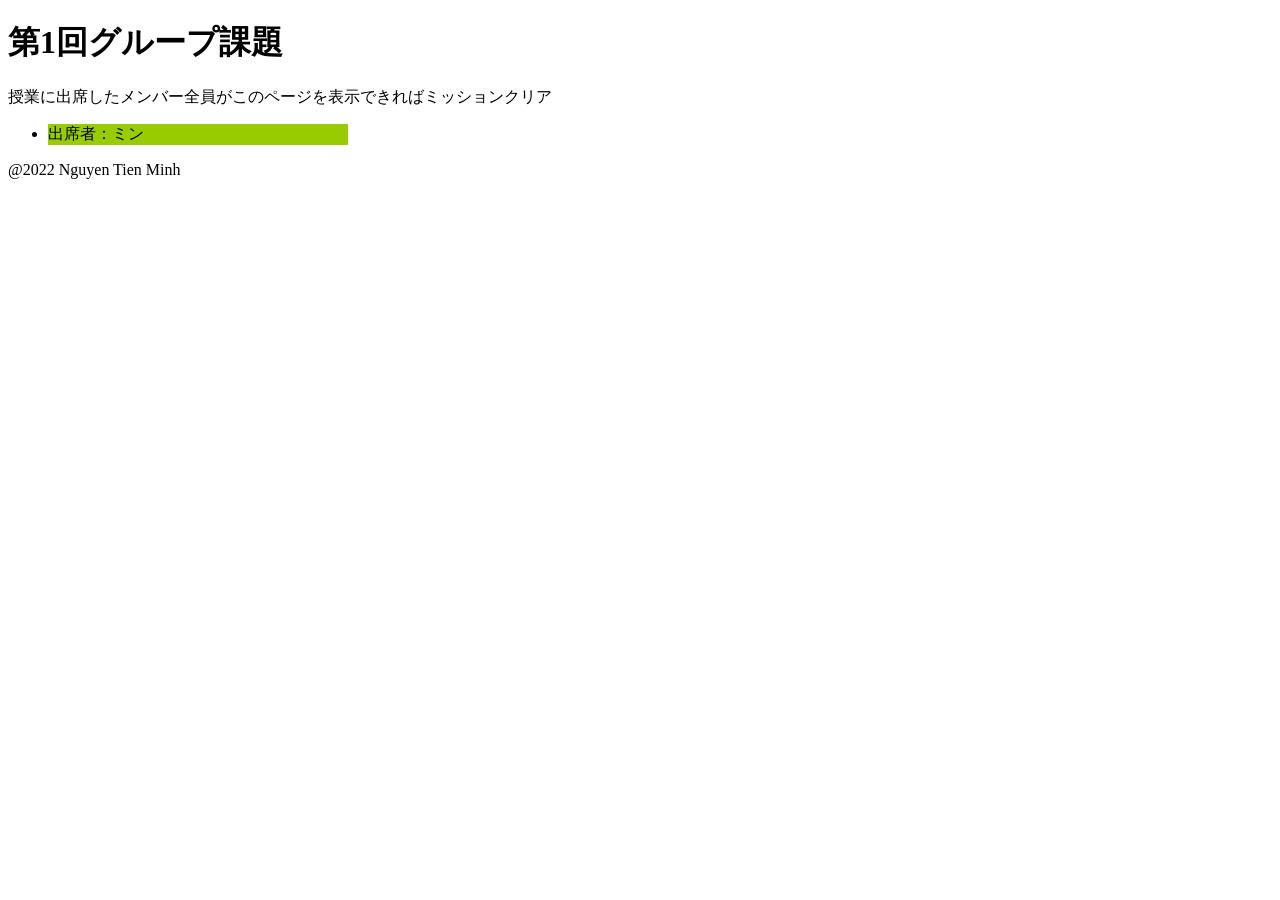
==== index.html @ e05ce8e7 "index.htmlとindex.cssの追加" ====
<!DOCTYPE html>
<html lang="ja">
    <head>
        <meta charset="UTF-8">
        <title>何度目かのHTML</title>
        <link href="index.css" rel="stylesheet" type="text/css">
    </head>
    <body>
        <h1>第1回グループ課題</h1>
        <p>授業に出席したメンバー全員がこのページを表示できればミッションクリア</p>
        <ul>
            <li>出席者：ミン</li>
        </ul>
        <footer>@2022 Nguyen Tien Minh</footer>
    </body>
</html>
---- index.css ----
li{
    color:black;
    background-color: #99cc00;
    width: 300px;
}
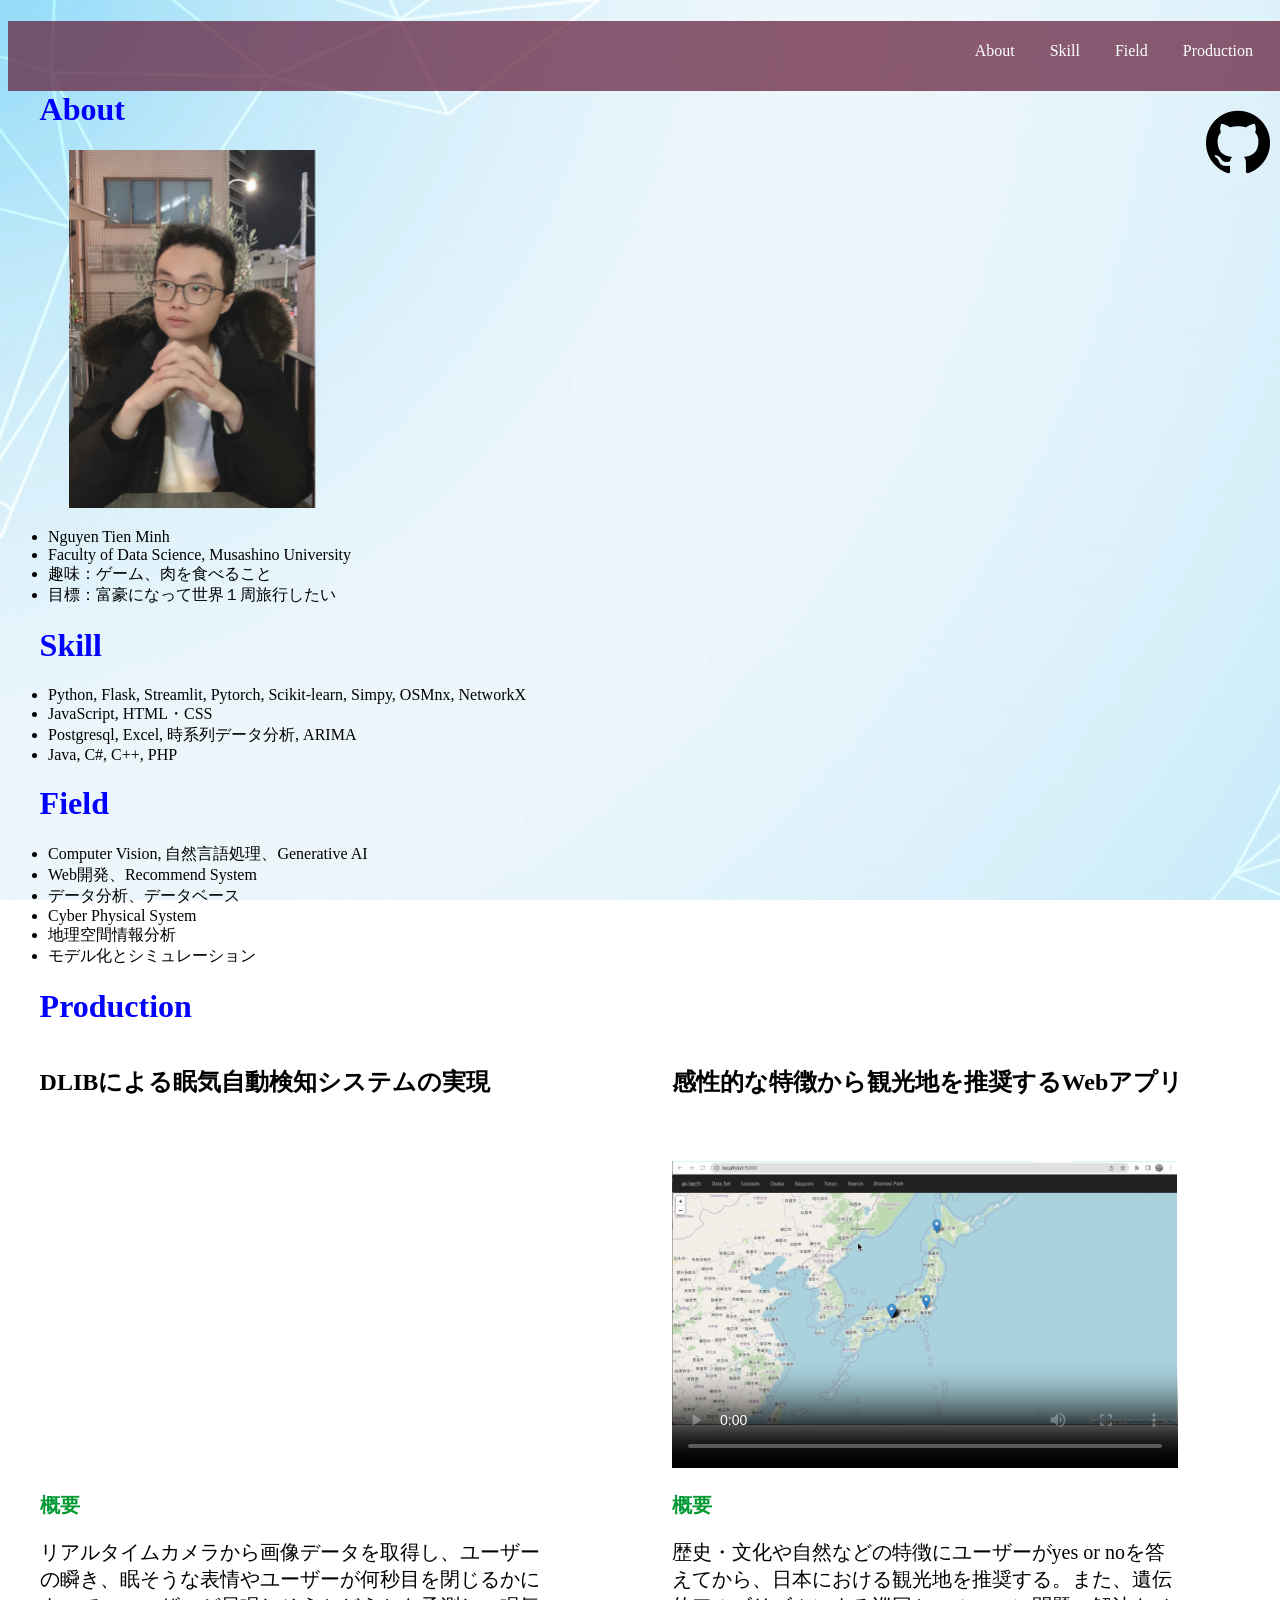
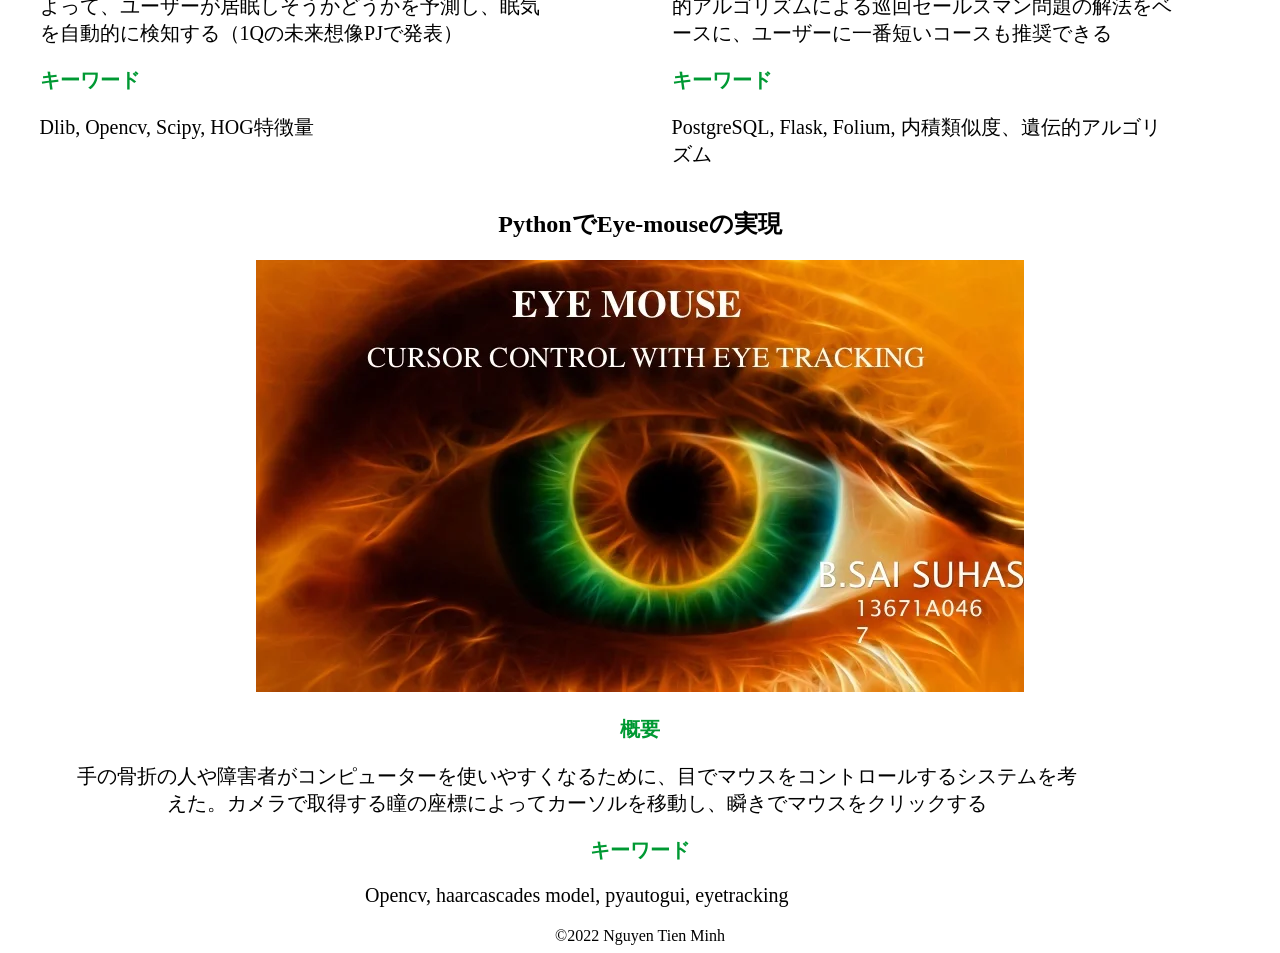
==== commit a0df2993: "init" ====
--- a/index.html
+++ b/index.html
@@ -1,16 +1,90 @@
 <!DOCTYPE html>
 <html lang="ja">
-    <head>
-        <meta charset="UTF-8">
-        <title>何度目かのHTML</title>
-        <link href="index.css" rel="stylesheet" type="text/css">
-    </head>
-    <body>
-        <h1>第1回グループ課題</h1>
-        <p>授業に出席したメンバー全員がこのページを表示できればミッションクリア</p>
+
+<head>
+    <meta charset="UTF-8">
+    <meta name="viewport" content="width=device-width, initial-scale=1, maximum-scale=1, user-scalable=no" />
+    <title>Minh's Portfolio</title>
+    <link href="css/index.css" rel="stylesheet" type="text/css">
+</head>
+
+<body>
+    <header>
+        <nav>
+            <ul class="menu">
+                <li class="menu"><a href="#about">About</a></li>
+                <li class="menu"><a href="#skill">Skill</a></li>
+                <li class="menu"><a href="#field">Field</a></li>
+                <li class="menu"><a href="#achievement">Production</a></li>
+            </ul>
+        </nav>
+    </header>
+    <div class="access">
+        <a href="https://github.com/MinhChaosBoDoiQua" target="_blank">
+            <img src="photo/github_icon.png" alt="git-hub icon">
+        </a>
+    </div>
+    <h1 class ="top_h1" id="about">About</h1>
+    <div class="about" id="about">
+        <div>
+            <a href="photo/img.jpg"><img src="photo/img.jpg" alt="Profile Picture" class="avatar"></a>
+        </div>
         <ul>
-            <li>出席者：ミン</li>
+            <li>Nguyen Tien Minh</li>
+            <li>Faculty of Data Science, Musashino University</li>
+            <li>趣味：ゲーム、肉を食べること</li>
+            <li>目標：富豪になって世界１周旅行したい</li>
         </ul>
-        <footer>@2022 Nguyen Tien Minh</footer>
-    </body>
+    </div>
+    <h1 id="skill">Skill</h1>
+    <ul>
+        <li>Python, Flask, Streamlit, Pytorch, Scikit-learn, Simpy, OSMnx, NetworkX</li>
+        <li>JavaScript, HTML・CSS</li>
+        <li>Postgresql, Excel, 時系列データ分析, ARIMA</li>
+        <li>Java, C#, C++, PHP</li>
+    </ul>
+
+    <h1 id="field">Field</h1>
+    <ul>
+        <li>Computer Vision, 自然言語処理、Generative AI</li>
+        <li>Web開発、Recommend System</li>
+        <li>データ分析、データベース</li>
+        <li>Cyber Physical System</li>
+        <li>地理空間情報分析</li>
+        <li>モデル化とシミュレーション</li>
+    </ul>
+    
+    <h1 id="achievement">Production</h1>
+    <div class="production" id="production">
+        <div>
+            <h2>DLIBによる眠気自動検知システムの実現</h2>
+            <iframe src="https://docs.google.com/presentation/d/e/2PACX-1vTD4KV_t59rBkcf__sMvQBA97ga9QhcguBac7UydmCaCJ4xhG484Jh8kHdFCl84dJjAFXw7MBYSMaa0/embed?start=false&loop=false&delayms=3000" frameborder="0" width="960" height="569" allowfullscreen="true" mozallowfullscreen="true" webkitallowfullscreen="true"></iframe>
+            <h3>概要</h3>
+            <p>リアルタイムカメラから画像データを取得し、ユーザーの瞬き、眠そうな表情やユーザーが何秒目を閉じるかによって、ユーザーが居眠しそうかどうかを予測し、眠気を自動的に検知する（1Qの未来想像PJで発表）</p>
+            <h3>キーワード</h3>
+            <p>Dlib, Opencv, Scipy, HOG特徴量</p>
+        </div>
+        <div>
+            <h2>感性的な特徴から観光地を推奨するWebアプリ</h2>
+            <video src="photo/travel.mov" poster="photo/travel.png" controls></video>
+            <h3>概要</h3>
+            <p>歴史・文化や自然などの特徴にユーザーがyes or noを答えてから、日本における観光地を推奨する。また、遺伝的アルゴリズムによる巡回セールスマン問題の解法をベースに、ユーザーに一番短いコースも推奨できる</p>
+            <h3>キーワード</h3>
+            <p>PostgreSQL, Flask, Folium, 内積類似度、遺伝的アルゴリズム</p>
+        </div>
+    </div>
+    <div class="production_2" id="production_2">
+        <div>
+            <h2>PythonでEye-mouseの実現</h2>
+            <img src="photo/eye.png" alt="eye-cursor">
+            <h3>概要</h3>
+            <p>手の骨折の人や障害者がコンピューターを使いやすくなるために、目でマウスをコントロールするシステムを考えた。カメラで取得する瞳の座標によってカーソルを移動し、瞬きでマウスをクリックする</p>
+            <h3>キーワード</h3>
+            <p>Opencv, haarcascades model, pyautogui, eyetracking</p>
+
+        </div>
+    </div>
+
+    <footer>©︎2022 Nguyen Tien Minh</footer>
+</body>
 </html>
--- a/css/index.css
+++ b/css/index.css
@@ -0,0 +1,112 @@
+@media only screen and (max-width: 600px) {
+  li.menu {
+    margin-right: -20px
+  }
+}
+body {
+  background-image: url("../photo/background.png");
+  background-attachment: fixed;
+  background-size: cover;
+  overflow-x: hidden;
+}
+nav {
+    width: 100%;
+    height: 70px;
+    background-color: rgba(96, 24, 53, 0.7);
+    padding-top: 5px;
+    box-sizing: border-box;
+    position: fixed;
+  }
+  ul.menu {
+    display: flex;
+    float: right;
+  }
+  li.menu {
+    list-style: none;
+  }
+  a {
+    display: block;
+    text-decoration: none;
+    color: white;
+    margin-right: 35px;
+  }
+
+  footer{
+    text-align: center;
+    width: 100%;
+
+  }
+.top_h1 {
+  top: 70px;
+}
+.avatar {
+    position: relative;
+    width: 20%;
+    left: 5%;
+    margin-top: 70px;
+  }
+img {
+  max-width:100%;
+  height:auto;
+}
+h1 {
+  position: relative;
+  color: blue;
+  left: 2.5%
+}
+.access img{
+  position: fixed;
+  top: 110px;
+  right:10px;
+}
+/*成果物 */
+.production {
+  display: flex;
+  max-width: 100%;
+}
+
+.production div{
+  width: 50%;
+}
+
+.production h2{
+  position: relative;
+  left: 5%;
+  font-size: 24px;
+}
+
+.production img, iframe, video{
+  position: relative;
+  width: 80%;
+  height: 350px;
+  left: 5%;
+}
+
+.production h3{
+  position: relative;
+  left: 5%;
+  font-size: 20px;
+  color: #009933;
+}
+
+.production p{
+  position: relative;
+  width: 80%;
+  left: 5%;
+  font-size: 20px;
+}
+
+.production_2 {
+  text-align: center;
+}
+.production_2 p{
+  position: relative;
+  width: 80%;
+  left: 5%;
+  font-size: 20px;
+}
+.production_2 h3{
+  position: relative;
+  font-size: 20px;
+  color: #009933;
+}
